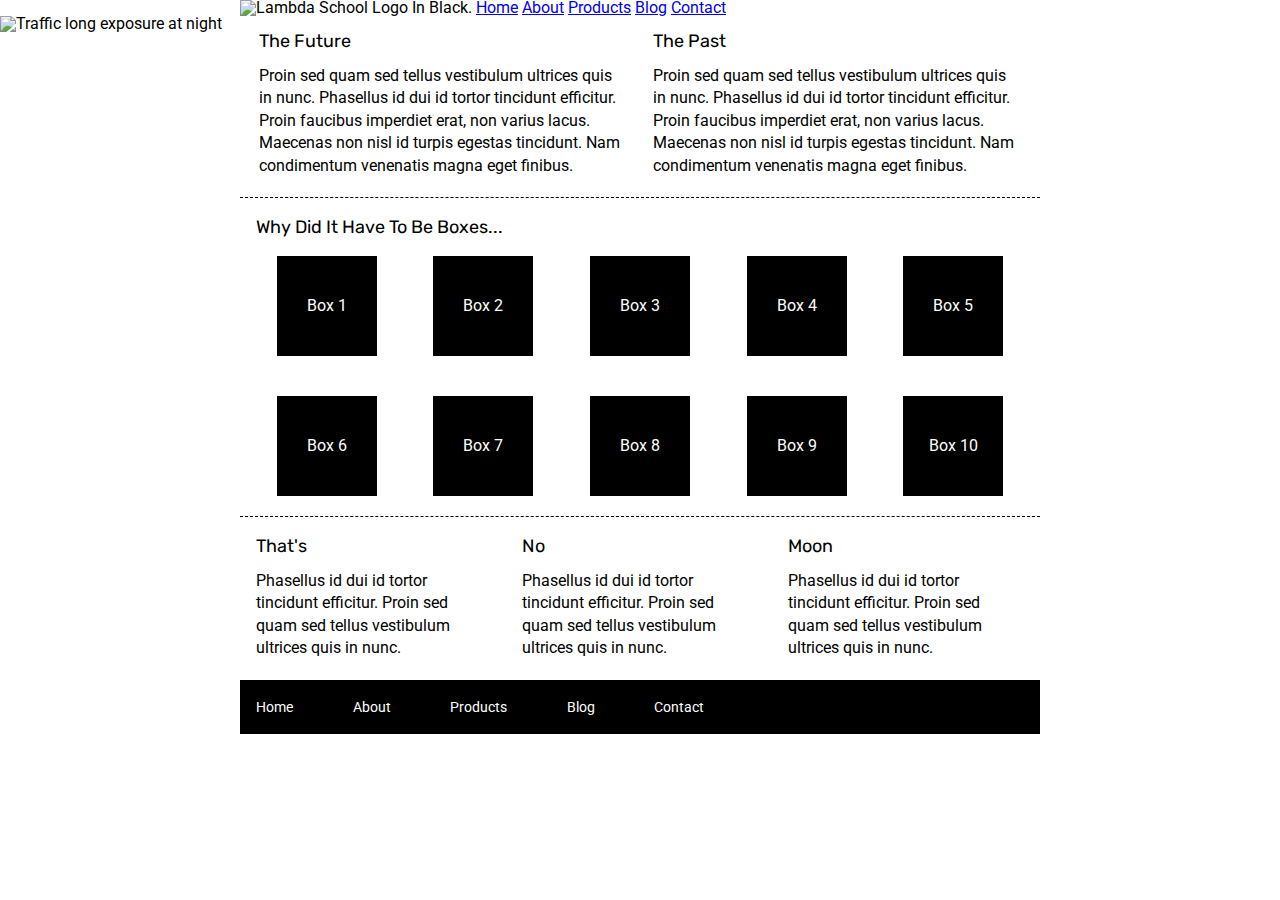
==== index.html @ 7f6e3546 "this is a commit after index.html is done" ====
<!doctype html>

<html lang="en">
<head>
  <meta charset="utf-8">

  <title>Sprint Challenge - Home</title>

  <link href="https://fonts.googleapis.com/css?family=Roboto|Rubik" rel="stylesheet">
  <link rel="stylesheet" href="css/index.css">

</head>

<body>
    <header class="container">

        <nav class="nav-bar">
            <img class="logo" src="img/lambda-black.png" alt="Lambda School Logo In Black.">

            <a href="#">Home</a>
            <a href="about.html">About</a>
            <a href="#">Products</a>
            <a href="#">Blog</a>
            <a href="#">Contact</a>
        </nav>

    </header>

    <div class="top-image">
        <img class="header-image" src="img/jumbo.jpg" alt="Traffic long exposure at night">
    </div>

    <div class="container">
   
        <section class="top-content">
            <div class="text-container">
                <h2>The Future</h2>
                <p>Proin sed quam sed tellus vestibulum ultrices quis in nunc. Phasellus id dui id tortor tincidunt efficitur. Proin faucibus imperdiet erat, non varius lacus. Maecenas non nisl id turpis egestas tincidunt. Nam condimentum venenatis magna eget finibus.</p>
            </div>
            <div class="text-container">
                <h2>The Past</h2>
                <p>Proin sed quam sed tellus vestibulum ultrices quis in nunc. Phasellus id dui id tortor tincidunt efficitur. Proin faucibus imperdiet erat, non varius lacus. Maecenas non nisl id turpis egestas tincidunt. Nam condimentum venenatis magna eget finibus.</p>
            </div>
        </section>
        
        <section class="middle-content">
        
            <h2>Why Did It Have To Be Boxes...</h2>
            
            <div class="boxes">
                <div class="box">Box 1</div>
                <div class="box">Box 2</div>
                <div class="box">Box 3</div>
                <div class="box">Box 4</div>
                <div class="box">Box 5</div>
                <div class="box">Box 6</div>
                <div class="box">Box 7</div>
                <div class="box">Box 8</div>
                <div class="box">Box 9</div>
                <div class="box">Box 10</div>
            </div>
        
        </section>

        <section class="bottom-content">

            <div class="text-container">
                <h2>That's</h2>
                <p>Phasellus id dui id tortor tincidunt efficitur. Proin sed quam sed tellus vestibulum ultrices quis in nunc.</p>
            </div>
            <div class="text-container">
                <h2>No</h2>
                <p>Phasellus id dui id tortor tincidunt efficitur. Proin sed quam sed tellus vestibulum ultrices quis in nunc.</p>
            </div>
            <div class="text-container">
                <h2>Moon</h2>
                <p>Phasellus id dui id tortor tincidunt efficitur. Proin sed quam sed tellus vestibulum ultrices quis in nunc.</p>
            </div>

        </section>
        
        <footer>
            <nav>
                <a href="#">Home</a>
                <a href="#">About</a>
                <a href="#">Products</a>
                <a href="#">Blog</a>
                <a href="#">Contact</a>
            </nav>
        </footer>
    </div><!-- container -->        
</body>
</html>
---- css/index.css ----
/* http://meyerweb.com/eric/tools/css/reset/ 
   v2.0 | 20110126
   License: none (public domain)
*/

html, body, div, span, applet, object, iframe,
h1, h2, h3, h4, h5, h6, p, blockquote, pre,
a, abbr, acronym, address, big, cite, code,
del, dfn, em, img, ins, kbd, q, s, samp,
small, strike, strong, sub, sup, tt, var,
b, u, i, center,
dl, dt, dd, ol, ul, li,
fieldset, form, label, legend,
table, caption, tbody, tfoot, thead, tr, th, td,
article, aside, canvas, details, embed, 
figure, figcaption, footer, header, hgroup, 
menu, nav, output, ruby, section, summary,
time, mark, audio, video {
	margin: 0;
	padding: 0;
	border: 0;
	font-size: 100%;
	font: inherit;
	vertical-align: baseline;
}
/* HTML5 display-role reset for older browsers */
article, aside, details, figcaption, figure, 
footer, header, hgroup, menu, nav, section {
	display: block;
}
body {
	line-height: 1;
}
ol, ul {
	list-style: none;
}
blockquote, q {
	quotes: none;
}
blockquote:before, blockquote:after,
q:before, q:after {
	content: '';
	content: none;
}
table {
	border-collapse: collapse;
	border-spacing: 0;
}

* {
    box-sizing: border-box;
}

html, body {
    height: 100%;
    font-family: 'Roboto', sans-serif;
}

h1, h2, h3, h4, h5 {
    font-size: 18px;
    margin-bottom: 15px;
    font-family: 'Rubik', sans-serif;
}

p {
    line-height: 1.4;
}

.container {
    width: 800px;
    margin: 0 auto;
}

.top-content {
    display: flex;
    flex-wrap: wrap;
    justify-content: space-evenly;
    margin-bottom: 20px;
    border-bottom: 1px dashed black;
}



.top-content .text-container {
    width: 48%;
    padding: 0 1%;
    padding-bottom: 20px;  
}

.middle-content {
    margin-bottom: 20px;
    border-bottom: 1px dashed black;
}

.middle-content h2 {
    padding: 0 2%;
    margin-bottom: 0;
}

.middle-content .boxes {
    display: flex;
    flex-wrap: wrap;
    justify-content: space-evenly;
}

.middle-content .boxes .box {
    width: 12.5%;
    height: 100px;
    background: black;
    margin: 20px 2.5%;
    color: white;
    display: flex;
    align-items: center;
    justify-content: center;
}

.bottom-content {
    display: flex;
    margin: 0 2% 20px;
    justify-content: space-around;
}

.bottom-content .text-container {
    padding-right: 4%;
}

.bottom-content .text-container:last-child {
    padding-right: 0;
}

footer {
    width: 100%;
    background: black;
}

footer nav {
    width: 60%;
    display: flex;
    justify-content: space-between;
    align-items: center;
    padding: 20px 2%;
    font-size: 14px;
}

footer nav a {
    color: white;
    text-decoration: none;
}
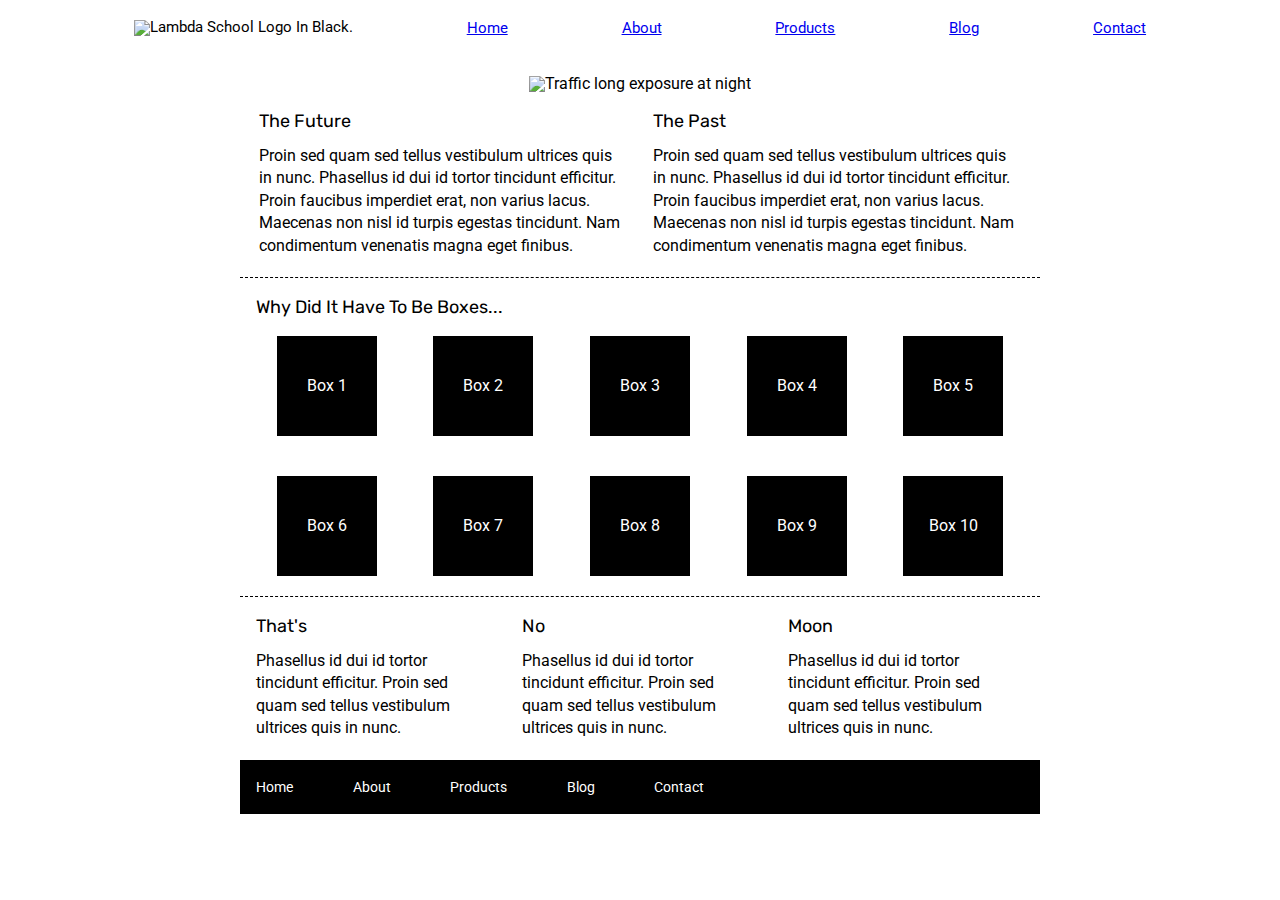
==== commit 9c70e93f: "commit after adjusting nav-bar" ====
--- a/index.html
+++ b/index.html
@@ -12,7 +12,7 @@
 </head>
 
 <body>
-    <header class="container">
+    <header class="container-top">
 
         <nav class="nav-bar">
             <img class="logo" src="img/lambda-black.png" alt="Lambda School Logo In Black.">
--- a/css/index.css
+++ b/css/index.css
@@ -79,7 +79,24 @@
     border-bottom: 1px dashed black;
 }
 
+.nav-bar {
+    display: flex;
+    flex-direction: row;
+    justify-content: space-evenly;
+    padding: 20px;
+    font-size: 15px;
+    align-items: center;
+    
+}
 
+.top-image {
+    display: flex;
+    align-items: center;
+    justify-content: center;
+    margin: auto;
+    padding: 20px;
+    width: 100%;
+}
 
 .top-content .text-container {
     width: 48%;
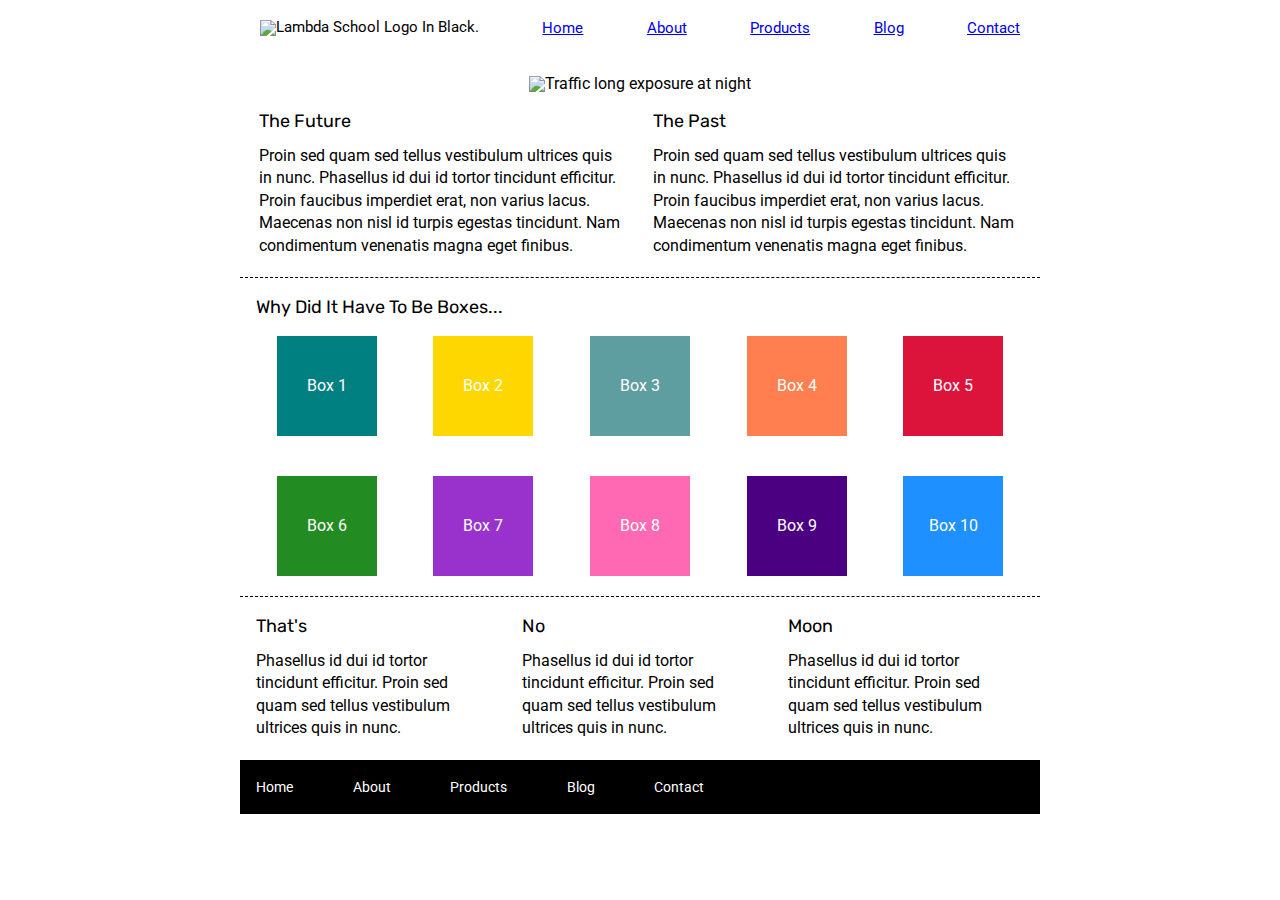
==== commit 428529bd: "Commit after adding color to boxes" ====
--- a/index.html
+++ b/index.html
@@ -12,7 +12,7 @@
 </head>
 
 <body>
-    <header class="container-top">
+    <header class="container">
 
         <nav class="nav-bar">
             <img class="logo" src="img/lambda-black.png" alt="Lambda School Logo In Black.">
@@ -48,16 +48,16 @@
             <h2>Why Did It Have To Be Boxes...</h2>
             
             <div class="boxes">
-                <div class="box">Box 1</div>
-                <div class="box">Box 2</div>
-                <div class="box">Box 3</div>
-                <div class="box">Box 4</div>
-                <div class="box">Box 5</div>
-                <div class="box">Box 6</div>
-                <div class="box">Box 7</div>
-                <div class="box">Box 8</div>
-                <div class="box">Box 9</div>
-                <div class="box">Box 10</div>
+                <div class="box1">Box 1</div>
+                <div class="box2">Box 2</div>
+                <div class="box3">Box 3</div>
+                <div class="box4">Box 4</div>
+                <div class="box5">Box 5</div>
+                <div class="box6">Box 6</div>
+                <div class="box7">Box 7</div>
+                <div class="box8">Box 8</div>
+                <div class="box9">Box 9</div>
+                <div class="box10">Box 10</div>
             </div>
         
         </section>
--- a/css/index.css
+++ b/css/index.css
@@ -82,11 +82,10 @@
 .nav-bar {
     display: flex;
     flex-direction: row;
-    justify-content: space-evenly;
+    justify-content: space-between;
     padding: 20px;
     font-size: 15px;
     align-items: center;
-    
 }
 
 .top-image {
@@ -120,15 +119,55 @@
     justify-content: space-evenly;
 }
 
-.middle-content .boxes .box {
+.middle-content .boxes .box1, .box2, .box3, .box4, .box5, .box6, .box7, .box8, .box9, .box10 {
     width: 12.5%;
     height: 100px;
+    margin: 20px 2.5%;
     background: black;
-    margin: 20px 2.5%;
     color: white;
     display: flex;
     align-items: center;
     justify-content: center;
+}
+
+.middle-content .boxes .box1 {
+    background: teal;
+}
+
+.middle-content .boxes .box2 {
+    background: gold;
+}
+
+.middle-content .boxes .box3 {
+    background: cadetblue;
+}
+
+.middle-content .boxes .box4 {
+    background: coral;
+}
+
+.middle-content .boxes .box5 {
+    background: crimson;
+}
+
+.middle-content .boxes .box6 {
+    background: forestgreen;
+}
+
+.middle-content .boxes .box7 {
+    background: darkorchid;
+}
+
+.middle-content .boxes .box8 {
+    background: hotpink;
+}
+
+.middle-content .boxes .box9 {
+    background: indigo;
+}
+
+.middle-content .boxes .box10 {
+    background: dodgerblue;
 }
 
 .bottom-content {
